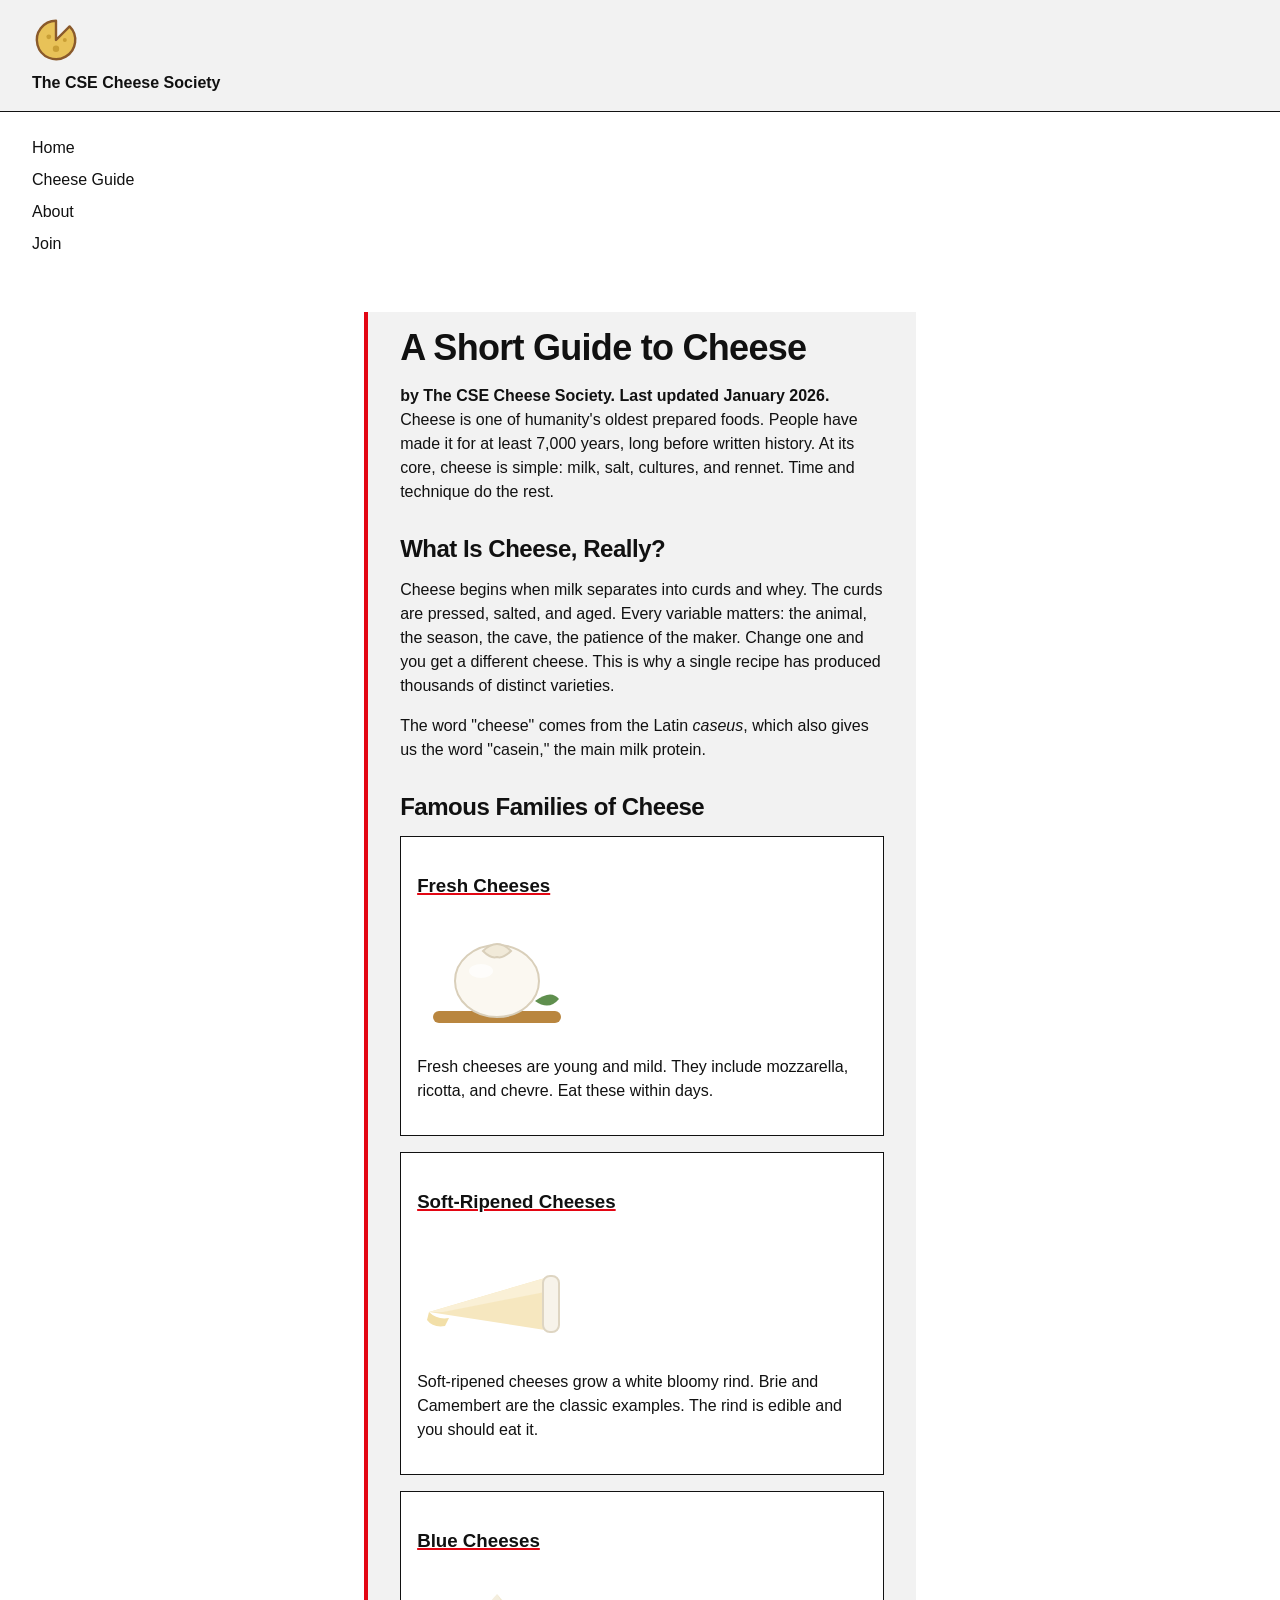
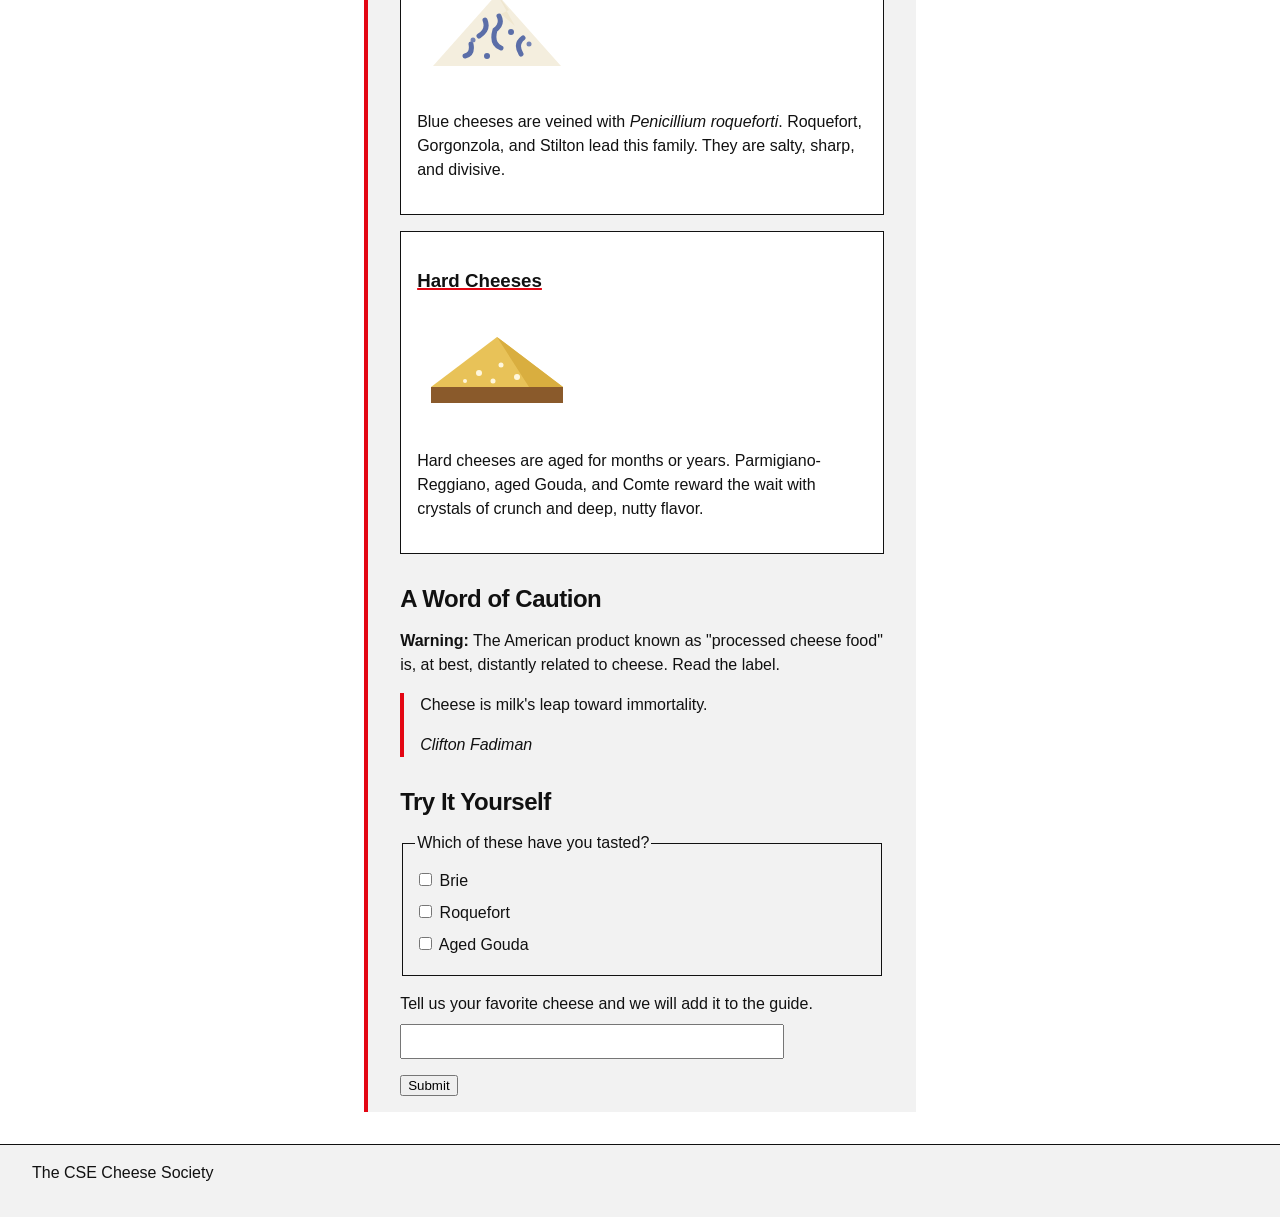
==== guide/index.html @ 85bb43c8 "Complete CSE 134 HW4 cheese society site" ====
<!doctype html>
<html lang="en">
<head>
    <meta charset="utf-8">
    <meta name="viewport" content="width=device-width, initial-scale=1">

    <meta
        name="description"
        content="A short guide to cheese from The CSE Cheese Society."
    >

    <title>Cheese Guide | The CSE Cheese Society</title>

    <link rel="stylesheet" href="../styles/tokens.css">
    <link rel="stylesheet" href="../styles/global.css">
    <link rel="stylesheet" href="../styles/site.css">
    <link rel="stylesheet" href="../styles/guide.css">
</head>

<body>
    <header>
        <img src="../images/logo.svg" alt="">
        <p>The CSE Cheese Society</p>
    </header>

    <nav aria-label="Primary navigation">
        <ul>
            <li><a href="../index.html">Home</a></li>
            <li><a href="index.html" aria-current="page">Cheese Guide</a></li>
            <li><a href="../about.html">About</a></li>
            <li><a href="../join.html">Join</a></li>
        </ul>
    </nav>

    <main>
        <article>
            <header>
                <h1>A Short Guide to Cheese</h1>
                <p>by The CSE Cheese Society. Last updated January 2026.</p>
            </header>

            <p>
                Cheese is one of humanity's oldest prepared foods. People have made
                it for at least 7,000 years, long before written history. At its core,
                cheese is simple: milk, salt, cultures, and rennet. Time and technique
                do the rest.
            </p>

            <section>
                <h2>What Is Cheese, Really?</h2>

                <p>
                    Cheese begins when milk separates into curds and whey. The curds
                    are pressed, salted, and aged. Every variable matters: the animal,
                    the season, the cave, the patience of the maker. Change one and you
                    get a different cheese. This is why a single recipe has produced
                    thousands of distinct varieties.
                </p>

                <p>
                    The word "cheese" comes from the Latin <i lang="la">caseus</i>,
                    which also gives us the word "casein," the main milk protein.
                </p>
            </section>

            <section>
                <h2>Famous Families of Cheese</h2>

                <article>
                    <h3><a href="fresh.html">Fresh Cheeses</a></h3>

                    <a href="fresh.html">
                        <img
                            class="fresh-cheese-image"
                            src="../images/cheese-fresh.svg"
                            alt="Illustration of fresh cheese"
                        >
                    </a>

                    <p>
                        Fresh cheeses are young and mild. They include mozzarella,
                        ricotta, and chevre. Eat these within days.
                    </p>
                </article>

                <article>
                    <h3><a href="soft.html">Soft-Ripened Cheeses</a></h3>

                    <a href="soft.html">
                        <img
                            class="soft-cheese-image"
                            src="../images/cheese-soft.svg"
                            alt="Illustration of soft-ripened cheese"
                        >
                    </a>

                    <p>
                        Soft-ripened cheeses grow a white bloomy rind. Brie and Camembert
                        are the classic examples. The rind is edible and you should eat it.
                    </p>
                </article>

                <article>
                    <h3><a href="blue.html">Blue Cheeses</a></h3>

                    <a href="blue.html">
                        <img
                            class="blue-cheese-image"
                            src="../images/cheese-blue.svg"
                            alt="Illustration of blue cheese"
                        >
                    </a>

                    <p>
                        Blue cheeses are veined with
                        <i lang="la">Penicillium roqueforti</i>. Roquefort, Gorgonzola,
                        and Stilton lead this family. They are salty, sharp, and divisive.
                    </p>
                </article>

                <article>
                    <h3><a href="hard.html">Hard Cheeses</a></h3>

                    <a href="hard.html">
                        <img
                            class="hard-cheese-image"
                            src="../images/cheese-hard.svg"
                            alt="Illustration of hard cheese"
                        >
                    </a>

                    <p>
                        Hard cheeses are aged for months or years. Parmigiano-Reggiano,
                        aged Gouda, and Comte reward the wait with crystals of crunch and
                        deep, nutty flavor.
                    </p>
                </article>
            </section>

            <section>
                <h2>A Word of Caution</h2>

                <p>
                    <strong>Warning:</strong> The American product known as
                    "processed cheese food" is, at best, distantly related to cheese.
                    Read the label.
                </p>

                <blockquote>
                    <p>Cheese is milk's leap toward immortality.</p>
                    <cite>Clifton Fadiman</cite>
                </blockquote>
            </section>

            <section>
                <h2>Try It Yourself</h2>

                <form>
                    <fieldset>
                        <legend>Which of these have you tasted?</legend>

                        <label>
                            <input type="checkbox" name="tasted" value="brie">
                            Brie
                        </label>

                        <label>
                            <input type="checkbox" name="tasted" value="roquefort">
                            Roquefort
                        </label>

                        <label>
                            <input type="checkbox" name="tasted" value="aged-gouda">
                            Aged Gouda
                        </label>
                    </fieldset>

                    <label for="favorite-cheese">
                        Tell us your favorite cheese and we will add it to the guide.
                    </label>

                    <input
                        id="favorite-cheese"
                        name="favorite-cheese"
                        type="text"
                    >

                    <button type="submit">Submit</button>
                </form>
            </section>
        </article>
    </main>

    <footer>
        <p>The CSE Cheese Society</p>
    </footer>
</body>
</html>
---- styles/tokens.css ----
/* Design tokens only — no layout, no selectors beyond :root. */
:root {
  /* color */
  --ink: #111;
  --paper: #fff;
  --panel: #f2f2f2;
  --accent: #e30613;

  /* space */
  --space-1: 0.5rem;
  --space-2: 1rem;
  --space-3: 2rem;
  --space-4: 4rem;

  /* border */
  --border-style: solid;
  --border-width: 1px;
  --rule-width: 4px;
  --underline-width: 2px;
  --border: var(--border-width) var(--border-style) var(--ink);
  --rule: var(--rule-width) var(--border-style) var(--accent);

  /* type */
  --text-s: 0.875rem;
  --text-m: 1rem;
  --text-l: 1.5rem;
  --text-xl: 2.25rem;

  /* line length */
  --measure: 62ch;
}
---- styles/global.css ----
/* Reset, type, and color only — every layout rule lives in each demo's own
   <style>. Both layers below lose to any unlayered rule, so demo styles
   always override these without specificity fights. */

@layer reset, base;

@layer reset {
  * {
    box-sizing: border-box;
  }

  body,
  figure {
    margin: 0;
  }
}

@layer base {
  body {
    background: var(--paper);
    color: var(--ink);
    font-family: "Helvetica Neue", Helvetica, Arial, sans-serif;
    font-size: var(--text-m);
    line-height: 1.5;
  }

  h1,
  h2 {
    margin-block: 0 var(--space-2);
    line-height: 1.1;
    letter-spacing: -0.02em;
  }

  h1 { font-size: var(--text-xl); }
  h2 { font-size: var(--text-l); }

  p {
    margin-block: 0 var(--space-2);
  }

  figcaption {
    font-size: var(--text-s);
  }

  a {
    color: var(--ink);
    text-decoration-color: var(--accent);
    text-decoration-thickness: var(--underline-width);

    &:hover {
      color: var(--accent);
    }
  }

  code {
    font-family: ui-monospace, "SF Mono", Menlo, monospace;
    font-size: 0.9em;
  }
}
---- styles/site.css ----
@layer site {
    header,
    nav,
    footer {
        padding: var(--space-2) var(--space-3);
    }

    header,
    footer {
        background: var(--panel);
    }

    header {
        border-block-end: var(--border);
    }

    header p {
        font-weight: bold;
        margin: 0;
    }

    footer {
        border-block-start: var(--border);
    }

    nav ul {
        margin: 0;
        padding: 0;
        list-style: none;
    }

    nav a {
        text-decoration: none;
    }

    nav li {
        margin-block: var(--space-1);
    }

    img {
        max-width: 100%;
        height: auto;
    }
    
    header img {
        width: 3rem;
    }
}
@media (prefers-reduced-motion: no-preference){
    @view-transition{
        navigation: auto;
    }
}

@media (prefers-reduced-motion: no-preference) {
    .fresh-cheese-image {
        view-transition-name: fresh-cheese;
    }

    .soft-cheese-image {
        view-transition-name: soft-cheese;
    }

    .blue-cheese-image {
        view-transition-name: blue-cheese;
    }

    .hard-cheese-image {
        view-transition-name: hard-cheese;
    }
}
---- styles/guide.css ----
main {
    padding: var(--space-3);
}

main > article {
    max-width: var(--measure);
    margin-inline: auto;
    padding: var(--space-2) var(--space-3);
    border-inline-start: var(--rule);
    background: var(--panel);
}

main > article > header {
    padding: 0;
    border: 0;
    background: transparent;
}

section {
    margin-block-start: var(--space-3);
}

section article {
    margin-block-start: var(--space-2);
    padding: var(--space-2);
    border: var(--border);
    background: var(--paper);
}

section article img {
    display: block;
    width: 10rem;
    margin-block: var(--space-2);
}

blockquote {
    margin-inline: 0;
    padding-inline-start: var(--space-2);
    border-inline-start: var(--rule);
}

fieldset {
    margin-block-end: var(--space-2);
    border: var(--border);
}

fieldset label {
    display: block;
    margin-block: var(--space-1);
}

form > label,
form > input,
form > button {
    display: block;
}

form > input {
    width: 100%;
    max-width: 24rem;
    margin-block: var(--space-1) var(--space-2);
    padding: var(--space-1);
}
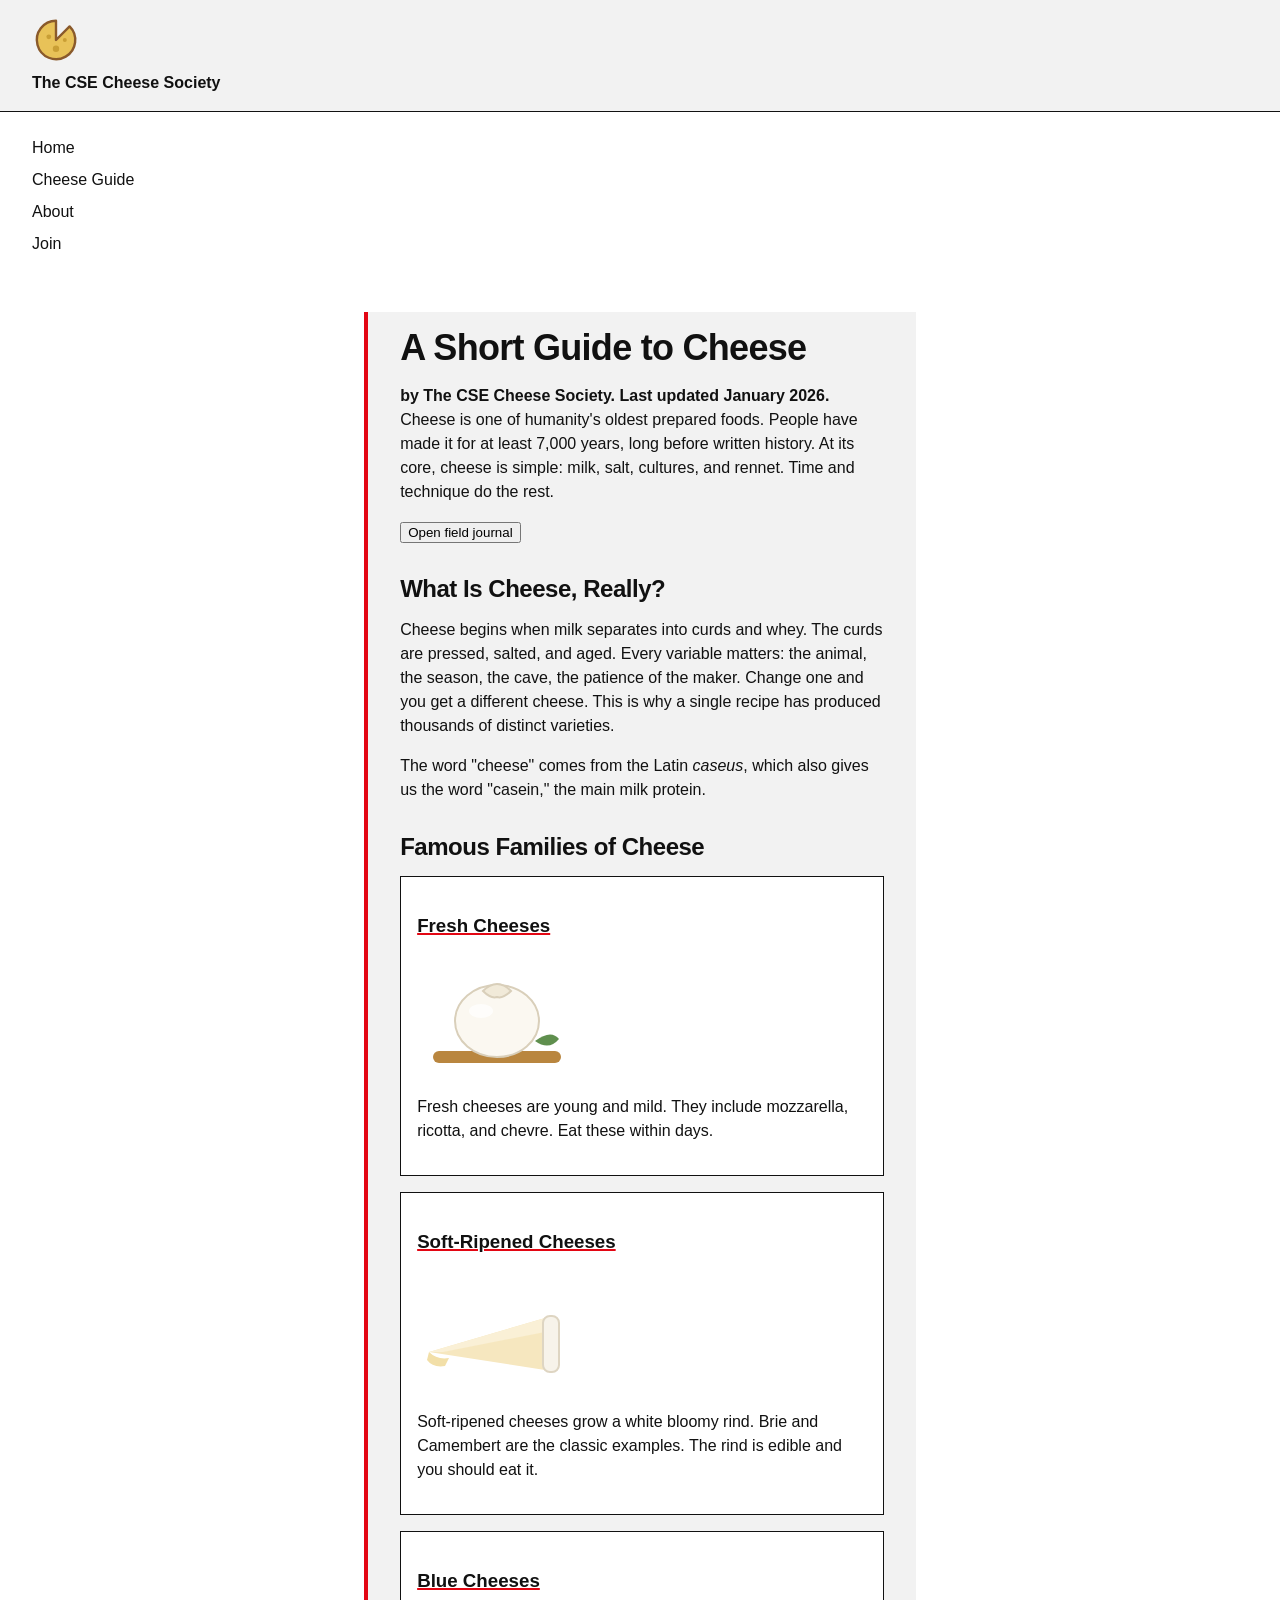
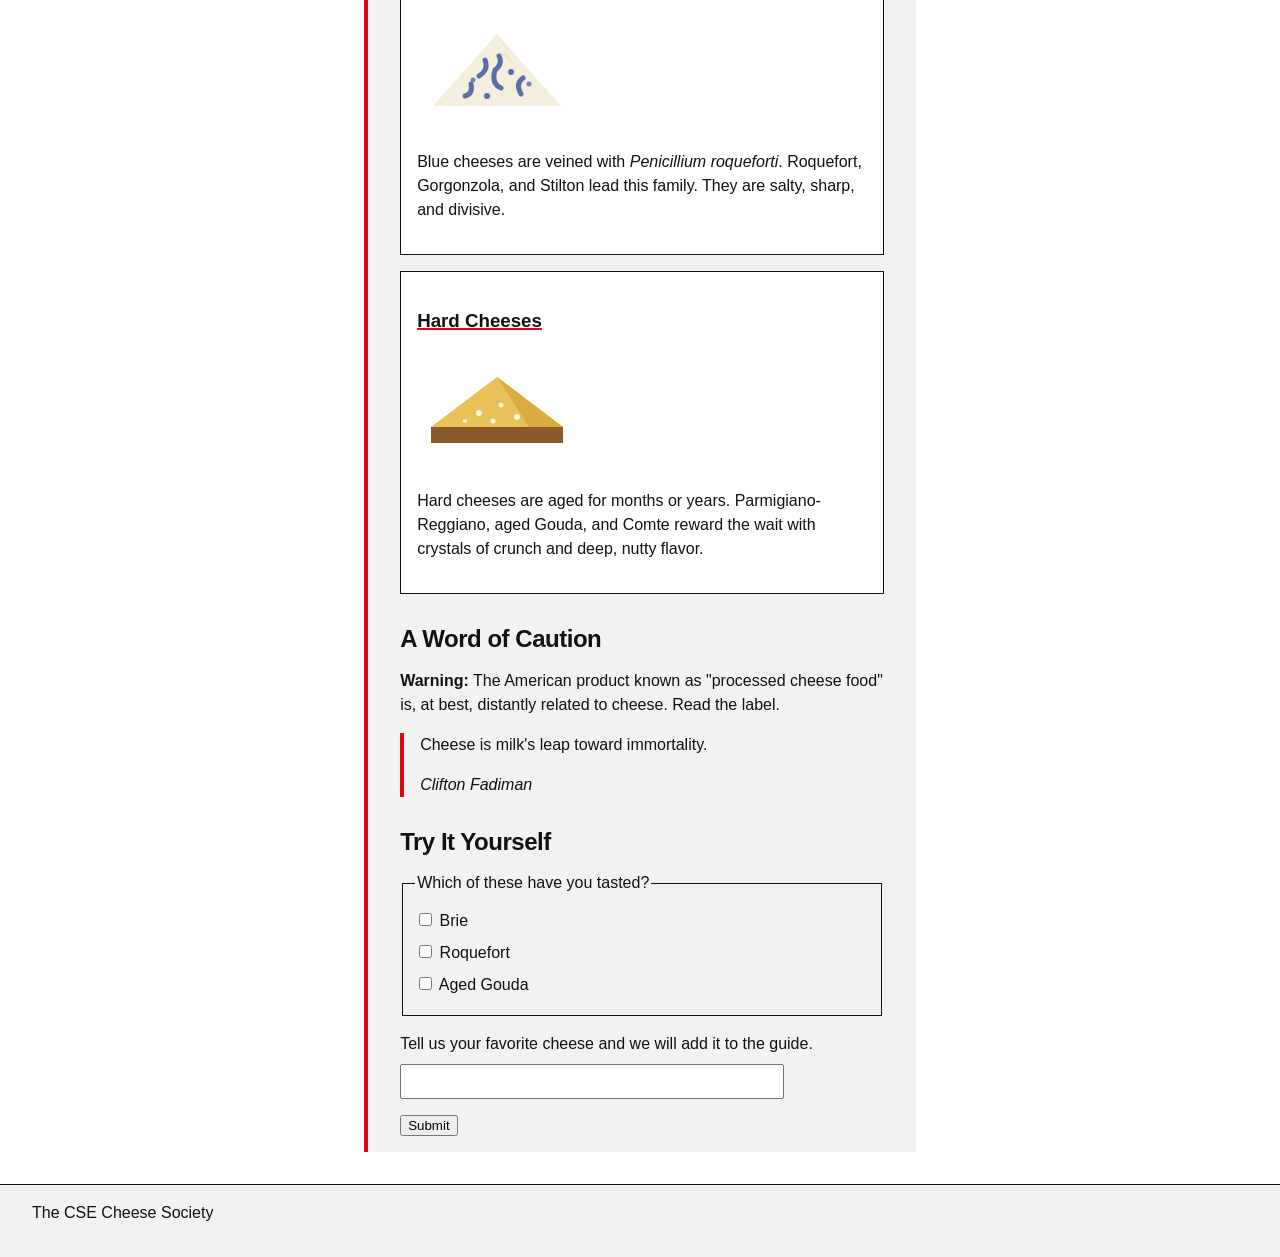
==== commit 6d3df140: "final extra credit" ====
--- a/guide/index.html
+++ b/guide/index.html
@@ -15,6 +15,7 @@
     <link rel="stylesheet" href="../styles/global.css">
     <link rel="stylesheet" href="../styles/site.css">
     <link rel="stylesheet" href="../styles/guide.css">
+    <link rel="stylesheet" href="../styles/aesthetic.css">
 </head>
 
 <body>
@@ -46,6 +47,10 @@
                 do the rest.
             </p>
 
+            <button id="aesthetic-toggle" type="button" aria-pressed="false">
+                Open field journal
+            </button>
+
             <section>
                 <h2>What Is Cheese, Really?</h2>
 
@@ -194,5 +199,6 @@
     <footer>
         <p>The CSE Cheese Society</p>
     </footer>
+    <script src="scripts/aesthetic.js"></script>
 </body>
 </html>
--- a/styles/aesthetic.css
+++ b/styles/aesthetic.css
@@ -0,0 +1,57 @@
+/* Botanical Field Journal */
+
+body.nature-mode {
+  --paper: #f8f5eb;
+  --panel: #efe9d7;
+  --ink: #32422d;
+  --accent: #6b8f5b;
+
+  background: #f8f5eb;
+  color: #32422d;
+}
+
+body.nature-mode {
+  font-family: Georgia, "Times New Roman", serif;
+}
+
+body.nature-mode header,
+body.nature-mode nav,
+body.nature-mode aside,
+body.nature-mode footer {
+  background: #efe9d7;
+}
+
+body.nature-mode h1,
+body.nature-mode h2 {
+  color: #46633f;
+  letter-spacing: 0.03em;
+}
+
+body.nature-mode button {
+  background: #6b8f5b;
+  color: white;
+  border: none;
+  padding: 0.75rem 1rem;
+  border-radius: 999px;
+  cursor: pointer;
+}
+
+body.nature-mode button:hover {
+  background: #557347;
+}
+
+body.nature-mode img {
+  border-radius: 12px;
+  border: 2px solid #a89c7b;
+  box-shadow: 0 8px 20px rgb(0 0 0 / 10%);
+}
+
+body.nature-mode main {
+  background:
+    linear-gradient(rgb(255 255 255 / 25%), rgb(255 255 255 / 25%)),
+    repeating-linear-gradient(
+      transparent,
+      transparent 31px,
+      rgb(80 100 70 / 8%) 32px
+    );
+}
